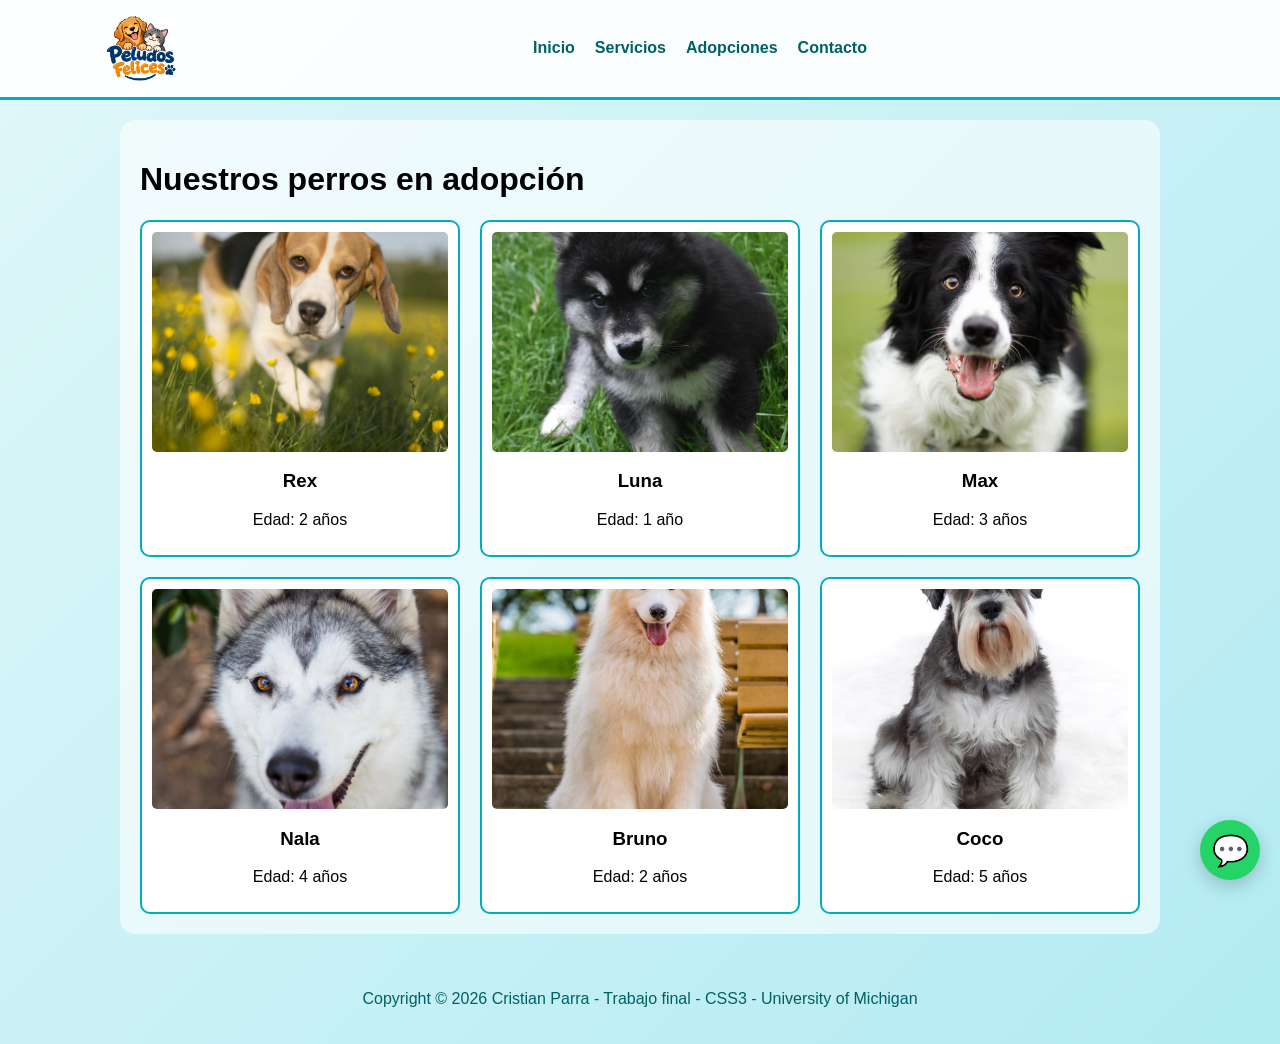
==== adopciones.html @ 102aeffc "Cargue final" ====
<!DOCTYPE html>
<html lang="es">
<head>
    <meta charset="UTF-8">
    <title>Adopciones - Veterinaria Peludos Felices</title>
    <link rel="stylesheet" href="css/style.css">
</head>
<body>
    <a href="#contenido-principal" class="skip-link">Saltar al contenido principal</a>
    <header>
        <nav>
            <img class="logo" src="images/logo.png" alt="Logo">
            <ul>
                <li><a href="index.html">Inicio</a></li>
                <li><a href="servicios.html">Servicios</a></li>
                <li><a href="adopciones.html">Adopciones</a></li>
                <li><a href="contacto.html">Contacto</a></li>
            </ul>
        </nav>
    </header>

    <main id="contenido-principal">
        <h1>Nuestros perros en adopción</h1>
        <div class="grid">
            <article class="tarjeta-mascota">
                <img src="images/Perro1.avif" alt="Perro Rex">
                <h3>Rex</h3>
                <p>Edad: 2 años</p>
            </article>
            <article class="tarjeta-mascota">
                <img src="images/Perro2.avif" alt="Perro Luna">
                <h3>Luna</h3>
                <p>Edad: 1 año</p>
            </article>
            <article class="tarjeta-mascota">
                <img src="images/Perro3.avif" alt="Perro Max">
                <h3>Max</h3>
                <p>Edad: 3 años</p>
            </article>
            <article class="tarjeta-mascota">
                <img src="images/Perro4.avif" alt="Perro Nala">
                <h3>Nala</h3>
                <p>Edad: 4 años</p>
            </article>
            <article class="tarjeta-mascota">
                <img src="images/Perro5.avif" alt="Perro Bruno">
                <h3>Bruno</h3>
                <p>Edad: 2 años</p>
            </article>
            <article class="tarjeta-mascota">
                <img src="images/Perro6.avif" alt="Perro Coco">
                <h3>Coco</h3>
                <p>Edad: 5 años</p>
            </article>
        </div>
    </main>

    <footer>
        <p>Copyright © 2026 Cristian Parra - Trabajo final - CSS3 - University of Michigan</p>
    </footer>

    <a href="https://wa.me/573503744064?text=soy%20el%20programador%20de%20est%C3%A1%20p%C3%A1gina" class="whatsapp-float" target="_blank" rel="noopener noreferrer" aria-label="Contactar por WhatsApp">💬</a>
</body>
</html>
---- css/style.css ----
/* --- Estilos Globales --- */
body {
    font-family: 'Segoe UI', sans-serif;
    margin: 0;
    min-height: 100vh;
    /* Degradado de fondo */
    background: linear-gradient(135deg, #e0f7fa, #b2ebf2);
}

header {
    position: sticky;
    top: 0;
    z-index: 1000;
    background-color: rgba(255, 255, 255, 0.9);
    padding: 15px;
    border-bottom: 3px solid #00acc1;
    backdrop-filter: blur(4px);
}

nav {
    max-width: 1100px;
    margin: 0 auto;
    display: flex;
    align-items: center;
    justify-content: space-between;
    gap: 20px;
}

.logo {
    width: 100px;
    height: auto;
    display: block;
    flex-shrink: 0;
}

main {
    padding: 20px;
    max-width: 1000px;
    margin: 20px auto;
    background: rgba(255, 255, 255, 0.6);
    border-radius: 15px;
}

.hero {
    padding: 20px 10px 10px;
}

.hero-texto h1 {
    color: #006064;
    margin-bottom: 15px;
    font-size: 2.2rem;
}

.hero-texto p {
    color: #1f2d2d;
    line-height: 1.7;
    font-size: 1.05rem;
}

.bloque-info {
    background: rgba(255, 255, 255, 0.8);
    border: 1px solid rgba(0, 172, 193, 0.35);
    border-radius: 12px;
    padding: 20px 25px;
    margin-top: 20px;
}

.bloque-info h2 {
    color: #006064;
    margin-top: 0;
}

.bloque-info ul {
    margin: 0;
    padding-left: 20px;
    line-height: 1.8;
    color: #1c2d2f;
}

.resumen-servicios {
    display: grid;
    grid-template-columns: repeat(3, minmax(0, 1fr));
    gap: 20px;
    margin-top: 15px;
}

.resumen-servicios div {
    background: #e0f7fa;
    border-radius: 10px;
    padding: 16px;
    border: 1px solid #b2ebf2;
}

.resumen-servicios h3 {
    margin-top: 0;
    color: #006064;
}

.cita {
    text-align: center;
    font-weight: bold;
    color: #006064;
    font-size: 1.1rem;
    font-style: italic;
}

/* Estilo para los botones O links */
nav ul {
    list-style: none;
    padding: 0;
    margin: 0 auto;
    display: flex;
    justify-content: center;
    align-items: center;
    gap: 20px;
    flex: 1;
}
nav li { display: inline-block; margin: 0; }
nav a { text-decoration: none; color: #006064; font-weight: bold; }

/* Clase Grid para las imágenes */
.skip-link {
    position: absolute;
    left: -9999px;
    top: 0;
    background: #006064;
    color: white;
    padding: 10px 15px;
    z-index: 100;
    text-decoration: none;
    border-radius: 0 0 8px 0;
}

.skip-link:focus {
    left: 0;
}

.grid {
    display: grid;
    grid-template-columns: repeat(3, minmax(0, 1fr));
    gap: 20px;
}

.tarjeta-mascota {
    background: white;
    padding: 10px;
    border-radius: 10px;
    text-align: center;
    border: 2px solid #00acc1;
    overflow: hidden;
}

.tarjeta-mascota img {
    width: 100%;
    height: 220px;
    object-fit: cover;
    border-radius: 5px;
    display: block;
}

.servicios-grid {
    display: grid;
    grid-template-columns: repeat(3, minmax(0, 1fr));
    gap: 20px;
}

.servicio-card {
    background: white;
    padding: 12px;
    border-radius: 12px;
    border: 2px solid #00acc1;
    box-shadow: 0 4px 10px rgba(0, 0, 0, 0.08);
    text-align: center;
}

.servicio-card img {
    width: 100%;
    height: 220px;
    object-fit: cover;
    border-radius: 8px;
    display: block;
}

.servicio-card h3 {
    margin: 12px 0 8px;
    color: #006064;
}

.servicio-card p {
    margin: 0;
    color: #333;
    line-height: 1.5;
}

.whatsapp-float {
    position: fixed;
    right: 20px;
    bottom: 20px;
    width: 60px;
    height: 60px;
    background: #25d366;
    color: white;
    border-radius: 50%;
    display: flex;
    align-items: center;
    justify-content: center;
    text-decoration: none;
    font-size: 30px;
    box-shadow: 0 6px 18px rgba(0, 0, 0, 0.2);
    z-index: 2000;
    transition: transform 0.2s ease;
}

.whatsapp-float:hover {
    transform: scale(1.08);
}

footer { text-align: center; padding: 20px; color: #006064; }
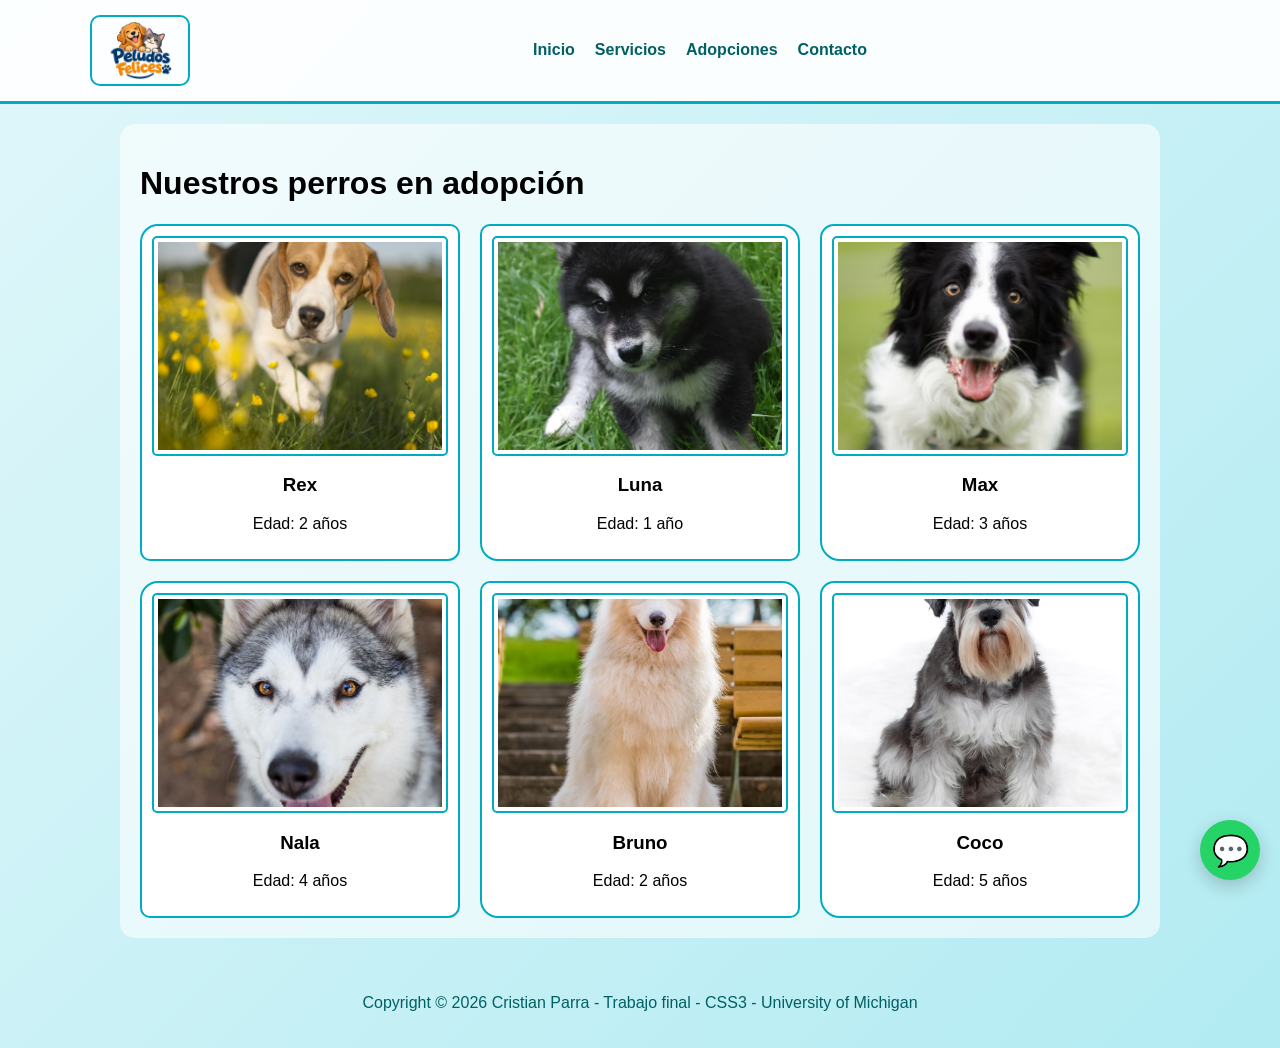
==== commit 93bdbcce: "V2" ====
--- a/adopciones.html
+++ b/adopciones.html
@@ -1,6 +1,7 @@
 <!DOCTYPE html>
 <html lang="es">
 <head>
+    <link rel="icon" type="image/x-icon" href="images/peludos_felices.ico">
     <meta charset="UTF-8">
     <title>Adopciones - Veterinaria Peludos Felices</title>
     <link rel="stylesheet" href="css/style.css">
--- a/css/style.css
+++ b/css/style.css
@@ -45,6 +45,27 @@
     padding: 20px 10px 10px;
 }
 
+.hero-landing {
+    display: grid;
+    grid-template-columns: 1.1fr 1fr;
+    gap: 30px;
+    align-items: center;
+    padding: 10px 0 20px;
+}
+
+.eyebrow {
+    display: inline-block;
+    margin-bottom: 10px;
+    padding: 8px 14px;
+    border-radius: 999px;
+    background: rgba(0, 172, 193, 0.12);
+    color: #006064;
+    font-size: 0.8rem;
+    font-weight: 700;
+    letter-spacing: 0.5px;
+    text-transform: uppercase;
+}
+
 .hero-texto h1 {
     color: #006064;
     margin-bottom: 15px;
@@ -55,6 +76,20 @@
     color: #1f2d2d;
     line-height: 1.7;
     font-size: 1.05rem;
+}
+
+.hero-visual {
+    width: 100%;
+}
+
+.hero-visual img {
+    width: 100%;
+    height: 420px;
+    object-fit: cover;
+    border-radius: 20px;
+    display: block;
+    border: 3px solid #00acc1;
+    box-shadow: 0 10px 25px rgba(0, 0, 0, 0.08);
 }
 
 .bloque-info {
@@ -79,21 +114,38 @@
 
 .resumen-servicios {
     display: grid;
-    grid-template-columns: repeat(3, minmax(0, 1fr));
+    grid-template-columns: repeat(4, minmax(0, 1fr));
     gap: 20px;
     margin-top: 15px;
 }
 
-.resumen-servicios div {
+.resumen-servicios .servicio-card {
     background: #e0f7fa;
     border-radius: 10px;
-    padding: 16px;
+    padding: 0;
     border: 1px solid #b2ebf2;
+    overflow: hidden;
+}
+
+.resumen-servicios .servicio-card img {
+    width: 100%;
+    height: 200px;
+    object-fit: cover;
+    display: block;
+    border-radius: 10px 10px 0 0;
+    border: none;
+    padding: 0;
 }
 
 .resumen-servicios h3 {
-    margin-top: 0;
-    color: #006064;
+    margin: 14px 16px 8px;
+    color: #006064;
+}
+
+.resumen-servicios p {
+    margin: 0 16px 16px;
+    color: #1f2d2d;
+    line-height: 1.6;
 }
 
 .cita {
@@ -141,6 +193,11 @@
     gap: 20px;
 }
 
+.galeria-home {
+    grid-template-columns: repeat(5, minmax(0, 1fr));
+    align-items: stretch;
+}
+
 .tarjeta-mascota {
     background: white;
     padding: 10px;
@@ -148,6 +205,7 @@
     text-align: center;
     border: 2px solid #00acc1;
     overflow: hidden;
+    margin: 0;
 }
 
 .tarjeta-mascota img {
@@ -215,4 +273,196 @@
     transform: scale(1.08);
 }
 
-footer { text-align: center; padding: 20px; color: #006064; }+.contacto-main {
+    max-width: 1100px;
+    margin: 0 auto;
+    padding: 30px 20px 40px;
+}
+
+.contacto-header {
+    text-align: center;
+    margin-bottom: 25px;
+}
+
+.contacto-header h1 {
+    color: #006064;
+    margin: 10px 0 8px;
+    font-size: 2.2rem;
+}
+
+.contacto-header p {
+    color: #1f2d2d;
+    margin: 0;
+    font-size: 1.05rem;
+}
+
+.contacto-grid {
+    display: grid;
+    grid-template-columns: repeat(2, minmax(0, 1fr));
+    gap: 22px;
+    margin-bottom: 25px;
+}
+
+.contacto-card {
+    background: rgba(255, 255, 255, 0.82);
+    border: 1px solid rgba(0, 172, 193, 0.35);
+    border-radius: 16px;
+    overflow: hidden;
+    box-shadow: 0 8px 20px rgba(0, 0, 0, 0.05);
+}
+
+.contacto-card img {
+    width: 100%;
+    height: 240px;
+    object-fit: cover;
+    display: block;
+    border: none;
+    padding: 0;
+    border-radius: 0;
+}
+
+.contacto-acceso {
+    display: flex;
+    flex-direction: column;
+}
+
+.contacto-texto {
+    padding: 18px 20px 20px;
+}
+
+.contacto-texto h2 {
+    margin: 0 0 8px;
+    color: #006064;
+    font-size: 1.4rem;
+}
+
+.contacto-texto p {
+    margin: 0;
+    color: #1f2d2d;
+    line-height: 1.6;
+}
+
+.contacto-equipo {
+    grid-column: 1 / -1;
+    display: grid;
+    grid-template-columns: 1.2fr 1fr;
+}
+
+.contacto-equipo img {
+    height: 100%;
+    min-height: 260px;
+}
+
+.contacto-info {
+    margin-top: 25px;
+    background: rgba(255, 255, 255, 0.8);
+    border: 1px solid rgba(0, 172, 193, 0.35);
+    border-radius: 12px;
+    padding: 20px 25px;
+}
+
+footer { text-align: center; padding: 20px; color: #006064; }
+
+/* Reglas adicionales para adopciones y accesibilidad */
+.grid {
+    grid-template-columns: repeat(3, minmax(0, 1fr));
+}
+
+.tarjeta-mascota:nth-child(3n + 1) {
+    border-radius: 18px 10px 12px 10px;
+}
+
+.tarjeta-mascota:nth-child(3n + 2) {
+    border-radius: 10px 18px 10px 18px;
+}
+
+.tarjeta-mascota:nth-child(3n) {
+    border-radius: 14px 14px 20px 20px;
+}
+
+.skip-link {
+    position: absolute;
+    left: -9999px;
+    top: 0;
+    z-index: 100;
+    background: #006064;
+    color: #fff;
+    padding: 10px 15px;
+    text-decoration: none;
+    border-radius: 0 0 8px 0;
+}
+
+.skip-link:focus {
+    left: 0;
+}
+
+img {
+    box-sizing: border-box;
+    border: 2px solid #00acc1;
+    padding: 4px;
+    border-radius: 10px;
+}
+
+@media (max-width: 768px) {
+    main {
+        padding: 15px;
+    }
+
+    nav {
+        flex-direction: column;
+        text-align: center;
+    }
+
+    nav ul {
+        flex-wrap: wrap;
+        gap: 10px 16px;
+    }
+
+    .hero-landing {
+        grid-template-columns: 1fr;
+    }
+
+    .hero-texto h1 {
+        font-size: 1.8rem;
+    }
+
+    .hero-visual img {
+        height: 300px;
+    }
+
+    .resumen-servicios,
+    .grid,
+    .servicios-grid,
+    .galeria-home,
+    .contacto-grid {
+        grid-template-columns: 1fr;
+    }
+
+    .contacto-equipo {
+        grid-template-columns: 1fr;
+    }
+
+    .tarjeta-mascota img,
+    .servicio-card img,
+    .contacto-card img {
+        height: 180px;
+    }
+}
+
+@media (max-width: 480px) {
+    .hero-texto h1 {
+        font-size: 1.6rem;
+    }
+
+    .bloque-info {
+        padding: 16px 18px;
+    }
+
+    .whatsapp-float {
+        width: 52px;
+        height: 52px;
+        font-size: 26px;
+        right: 15px;
+        bottom: 15px;
+    }
+}
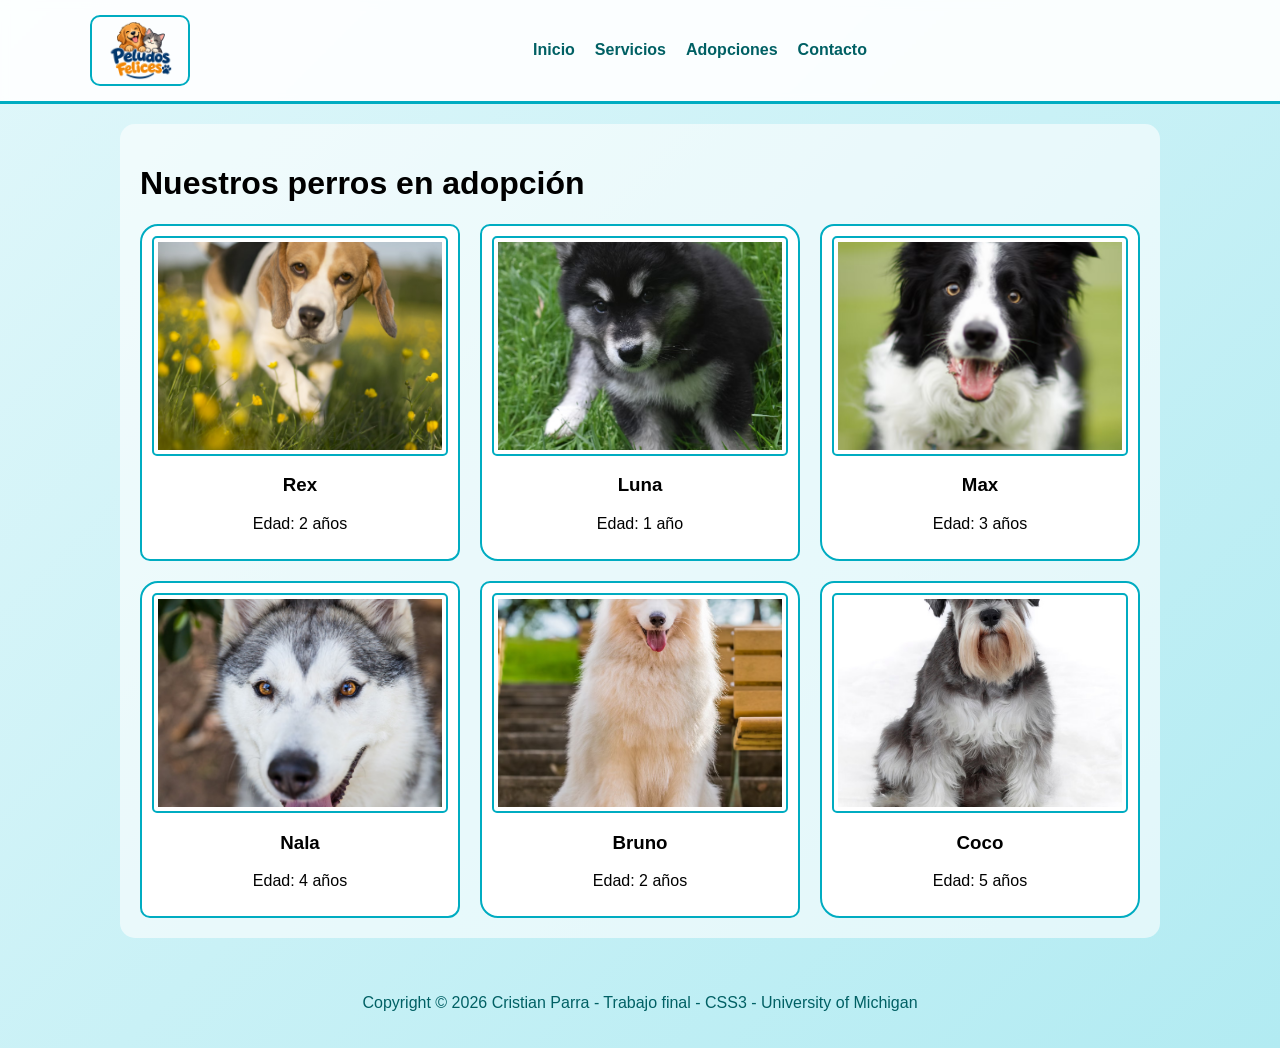
==== commit 5b761a3f: "v2.1" ====
--- a/adopciones.html
+++ b/adopciones.html
@@ -59,7 +59,5 @@
     <footer>
         <p>Copyright © 2026 Cristian Parra - Trabajo final - CSS3 - University of Michigan</p>
     </footer>
-
-    <a href="https://wa.me/573503744064?text=soy%20el%20programador%20de%20est%C3%A1%20p%C3%A1gina" class="whatsapp-float" target="_blank" rel="noopener noreferrer" aria-label="Contactar por WhatsApp">💬</a>
 </body>
 </html>
--- a/css/style.css
+++ b/css/style.css
@@ -250,29 +250,6 @@
     line-height: 1.5;
 }
 
-.whatsapp-float {
-    position: fixed;
-    right: 20px;
-    bottom: 20px;
-    width: 60px;
-    height: 60px;
-    background: #25d366;
-    color: white;
-    border-radius: 50%;
-    display: flex;
-    align-items: center;
-    justify-content: center;
-    text-decoration: none;
-    font-size: 30px;
-    box-shadow: 0 6px 18px rgba(0, 0, 0, 0.2);
-    z-index: 2000;
-    transition: transform 0.2s ease;
-}
-
-.whatsapp-float:hover {
-    transform: scale(1.08);
-}
-
 .contacto-main {
     max-width: 1100px;
     margin: 0 auto;
@@ -457,12 +434,4 @@
     .bloque-info {
         padding: 16px 18px;
     }
-
-    .whatsapp-float {
-        width: 52px;
-        height: 52px;
-        font-size: 26px;
-        right: 15px;
-        bottom: 15px;
-    }
 }
